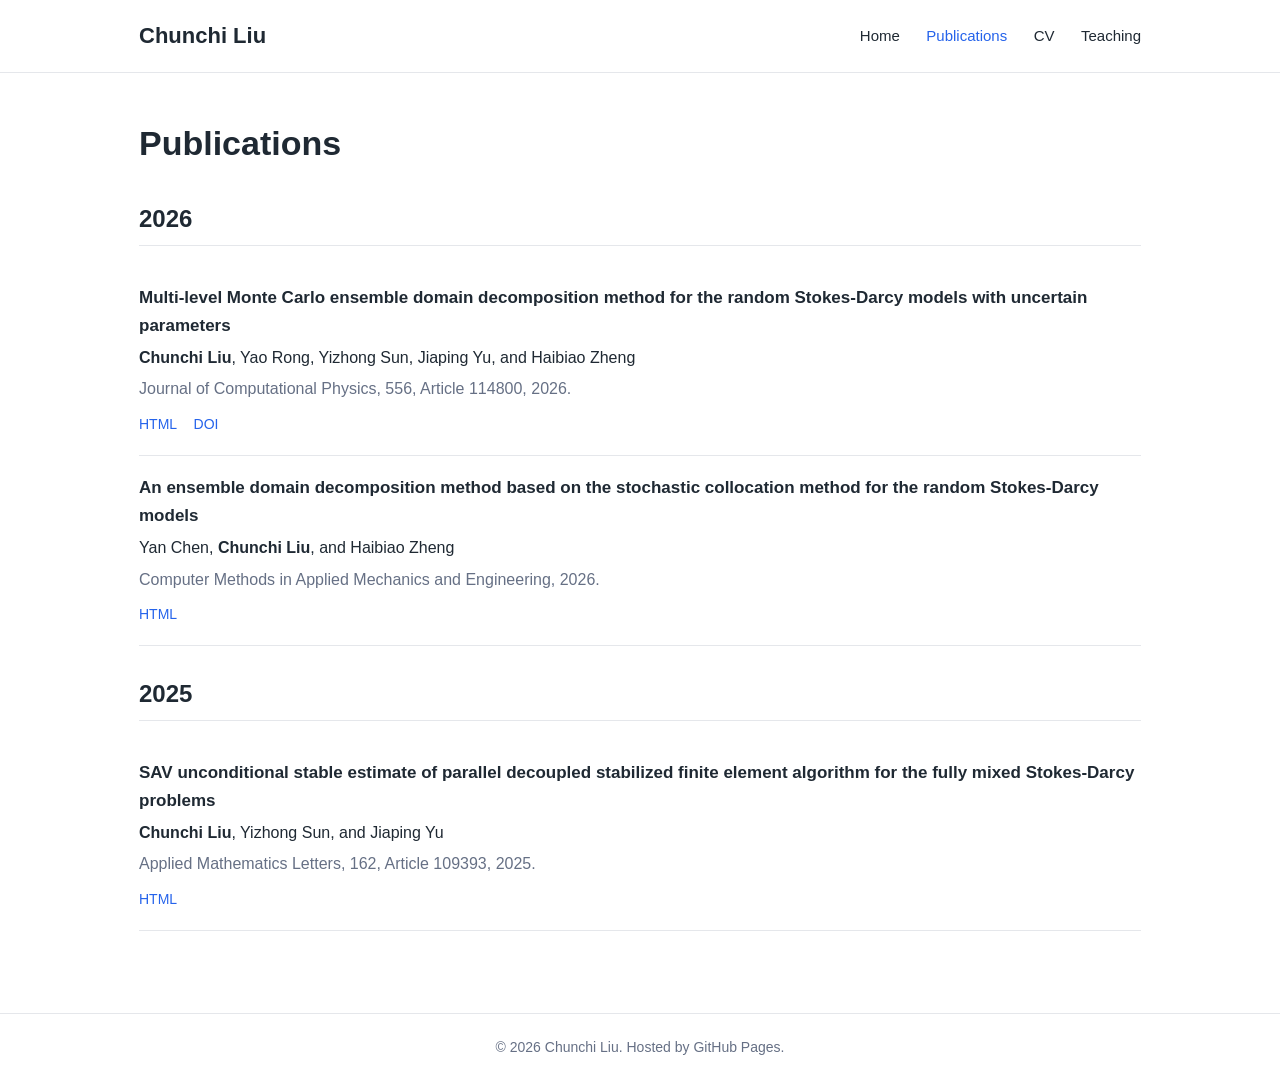
==== publications.html @ b52436d1 "Create publications.html" ====
<!DOCTYPE html>
<html lang="en">
<head>
  <meta charset="UTF-8">
  <title>Publications | Chunchi Liu</title>
  <meta name="viewport" content="width=device-width, initial-scale=1.0">
  <link rel="stylesheet" href="assets/style.css">
</head>

<body>
  <header class="site-header">
    <nav class="nav">
      <a class="brand" href="index.html">Chunchi Liu</a>
      <div class="nav-links">
        <a href="index.html">Home</a>
        <a class="active" href="publications.html">Publications</a>
        <a href="#">CV</a>
        <a href="#">Teaching</a>
      </div>
    </nav>
  </header>

  <main class="container">
    <h1>Publications</h1>

    <h2 class="pub-year">2026</h2>

    <div class="pub-item">
      <div class="pub-title">
        Multi-level Monte Carlo ensemble domain decomposition method for the random Stokes-Darcy models with uncertain parameters
      </div>
      <div class="pub-authors">
        <strong>Chunchi Liu</strong>, Yao Rong, Yizhong Sun, Jiaping Yu, and Haibiao Zheng
      </div>
      <div class="pub-venue">
        Journal of Computational Physics, 556, Article 114800, 2026.
      </div>
      <div class="pub-links">
        <a href="https://www.sciencedirect.com/science/article/pii/S0021999126001506" target="_blank">HTML</a>
        <a href="https://doi.org/10.1016/j.jcp.2026.114800" target="_blank">DOI</a>
      </div>
    </div>

    <div class="pub-item">
      <div class="pub-title">
        An ensemble domain decomposition method based on the stochastic collocation method for the random Stokes-Darcy models
      </div>
      <div class="pub-authors">
        Yan Chen, <strong>Chunchi Liu</strong>, and Haibiao Zheng
      </div>
      <div class="pub-venue">
        Computer Methods in Applied Mechanics and Engineering, 2026.
      </div>
      <div class="pub-links">
        <a href="https://www.sciencedirect.com/science/article/pii/S0045782526004482" target="_blank">HTML</a>
      </div>
    </div>

    <h2 class="pub-year">2025</h2>

    <div class="pub-item">
      <div class="pub-title">
        SAV unconditional stable estimate of parallel decoupled stabilized finite element algorithm for the fully mixed Stokes-Darcy problems
      </div>
      <div class="pub-authors">
        <strong>Chunchi Liu</strong>, Yizhong Sun, and Jiaping Yu
      </div>
      <div class="pub-venue">
        Applied Mathematics Letters, 162, Article 109393, 2025.
      </div>
      <div class="pub-links">
        <a href="https://www.sciencedirect.com/science/article/abs/pii/S0893965924004130" target="_blank">HTML</a>
      </div>
    </div>

  </main>

  <footer class="footer">
    © 2026 Chunchi Liu. Hosted by GitHub Pages.
  </footer>
</body>
</html>
---- assets/style.css ----
:root {
  --text: #1f2933;
  --muted: #667085;
  --link: #2563eb;
  --line: #e5e7eb;
  --bg: #ffffff;
  --soft: #f8fafc;
  --accent: #0f766e;
}

* {
  box-sizing: border-box;
}

body {
  margin: 0;
  font-family: -apple-system, BlinkMacSystemFont, "Segoe UI", Arial, sans-serif;
  color: var(--text);
  background: var(--bg);
  line-height: 1.65;
}

.site-header {
  border-bottom: 1px solid var(--line);
  background: #ffffff;
}

.nav {
  max-width: 1050px;
  margin: 0 auto;
  padding: 18px 24px;
  display: flex;
  justify-content: space-between;
  align-items: center;
}

.brand {
  font-size: 22px;
  font-weight: 650;
  color: var(--text);
  text-decoration: none;
}

.nav-links a {
  margin-left: 22px;
  color: var(--text);
  text-decoration: none;
  font-size: 15px;
}

.nav-links a:hover,
.nav-links a.active {
  color: var(--link);
}

.container {
  max-width: 1050px;
  margin: 0 auto;
  padding: 42px 24px;
}

.home-layout {
  display: grid;
  grid-template-columns: 260px 1fr;
  gap: 48px;
  align-items: start;
}

.sidebar {
  text-align: center;
}

.portrait {
  width: 180px;
  height: 180px;
  margin: 0 auto 20px;
  border-radius: 50%;
  background: var(--soft);
  border: 1px solid var(--line);
  display: flex;
  align-items: center;
  justify-content: center;
  font-size: 52px;
  font-weight: 650;
  color: var(--accent);
}

.sidebar-name {
  font-size: 24px;
  font-weight: 650;
  margin: 10px 0 4px;
}

.sidebar-title {
  color: var(--muted);
  font-size: 15px;
  margin-bottom: 14px;
}

.contact-list {
  margin-top: 18px;
  font-size: 15px;
}

.contact-list a {
  display: block;
  margin: 6px 0;
  color: var(--link);
  text-decoration: none;
}

.contact-list a:hover {
  text-decoration: underline;
}

h1 {
  font-size: 34px;
  margin: 0 0 16px;
}

h2 {
  margin-top: 34px;
  padding-bottom: 6px;
  border-bottom: 1px solid var(--line);
  font-size: 23px;
}

h3 {
  margin-top: 28px;
  font-size: 20px;
}

p {
  margin: 0 0 15px;
}

a {
  color: var(--link);
}

.research-list {
  padding-left: 22px;
}

.pub-year {
  margin-top: 28px;
  font-size: 24px;
  color: var(--text);
}

.pub-item {
  padding: 18px 0;
  border-bottom: 1px solid var(--line);
}

.pub-title {
  font-weight: 650;
  font-size: 17px;
}

.pub-authors {
  margin-top: 5px;
  color: var(--text);
}

.pub-venue {
  margin-top: 5px;
  color: var(--muted);
}

.pub-links {
  margin-top: 8px;
}

.pub-links a {
  margin-right: 12px;
  font-size: 14px;
  text-decoration: none;
}

.pub-links a:hover {
  text-decoration: underline;
}

.footer {
  border-top: 1px solid var(--line);
  color: var(--muted);
  font-size: 14px;
  text-align: center;
  padding: 22px;
  margin-top: 40px;
}

@media (max-width: 760px) {
  .nav {
    display: block;
  }

  .nav-links {
    margin-top: 10px;
  }

  .nav-links a {
    margin-left: 0;
    margin-right: 16px;
  }

  .home-layout {
    grid-template-columns: 1fr;
  }

  .sidebar {
    text-align: left;
  }

  .portrait {
    margin-left: 0;
  }
}
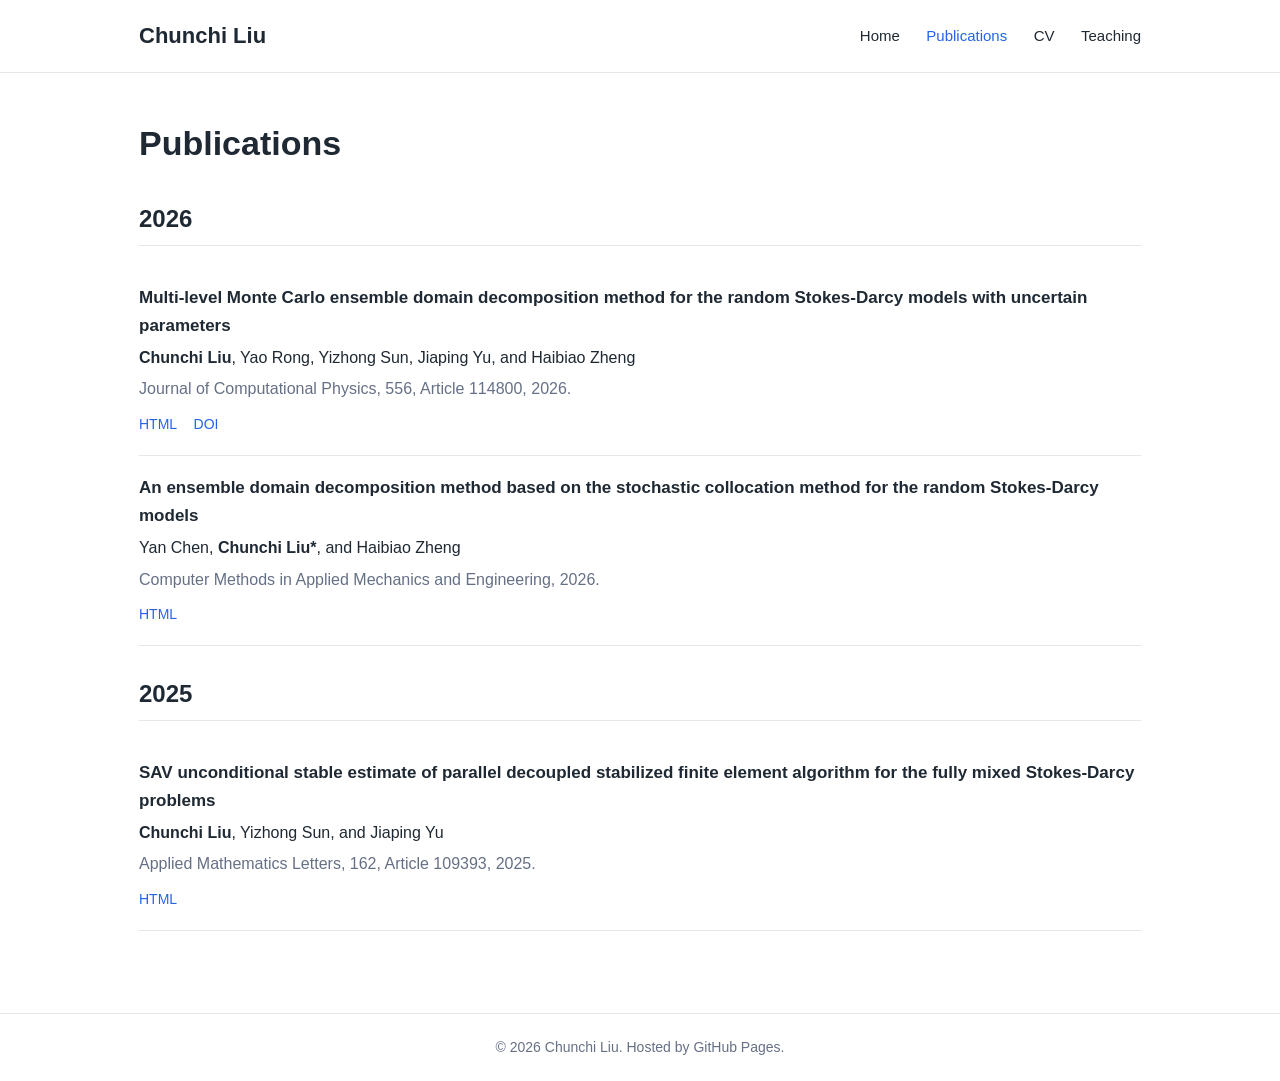
==== commit c3623e27: "Update publications.html" ====
--- a/publications.html
+++ b/publications.html
@@ -46,7 +46,7 @@
         An ensemble domain decomposition method based on the stochastic collocation method for the random Stokes-Darcy models
       </div>
       <div class="pub-authors">
-        Yan Chen, <strong>Chunchi Liu</strong>, and Haibiao Zheng
+        Yan Chen, <strong>Chunchi Liu*</strong>, and Haibiao Zheng
       </div>
       <div class="pub-venue">
         Computer Methods in Applied Mechanics and Engineering, 2026.
--- a/assets/style.css
+++ b/assets/style.css
@@ -85,6 +85,17 @@
   color: var(--accent);
 }
 
+.portrait-img {
+  width: 220px;
+  height: 280px;
+  margin: 0 auto 20px;
+  display: block;
+  border-radius: 4px;
+  object-fit: cover;
+  object-position: center;
+  border: 1px solid var(--line);
+}
+
 .sidebar-name {
   font-size: 24px;
   font-weight: 650;
